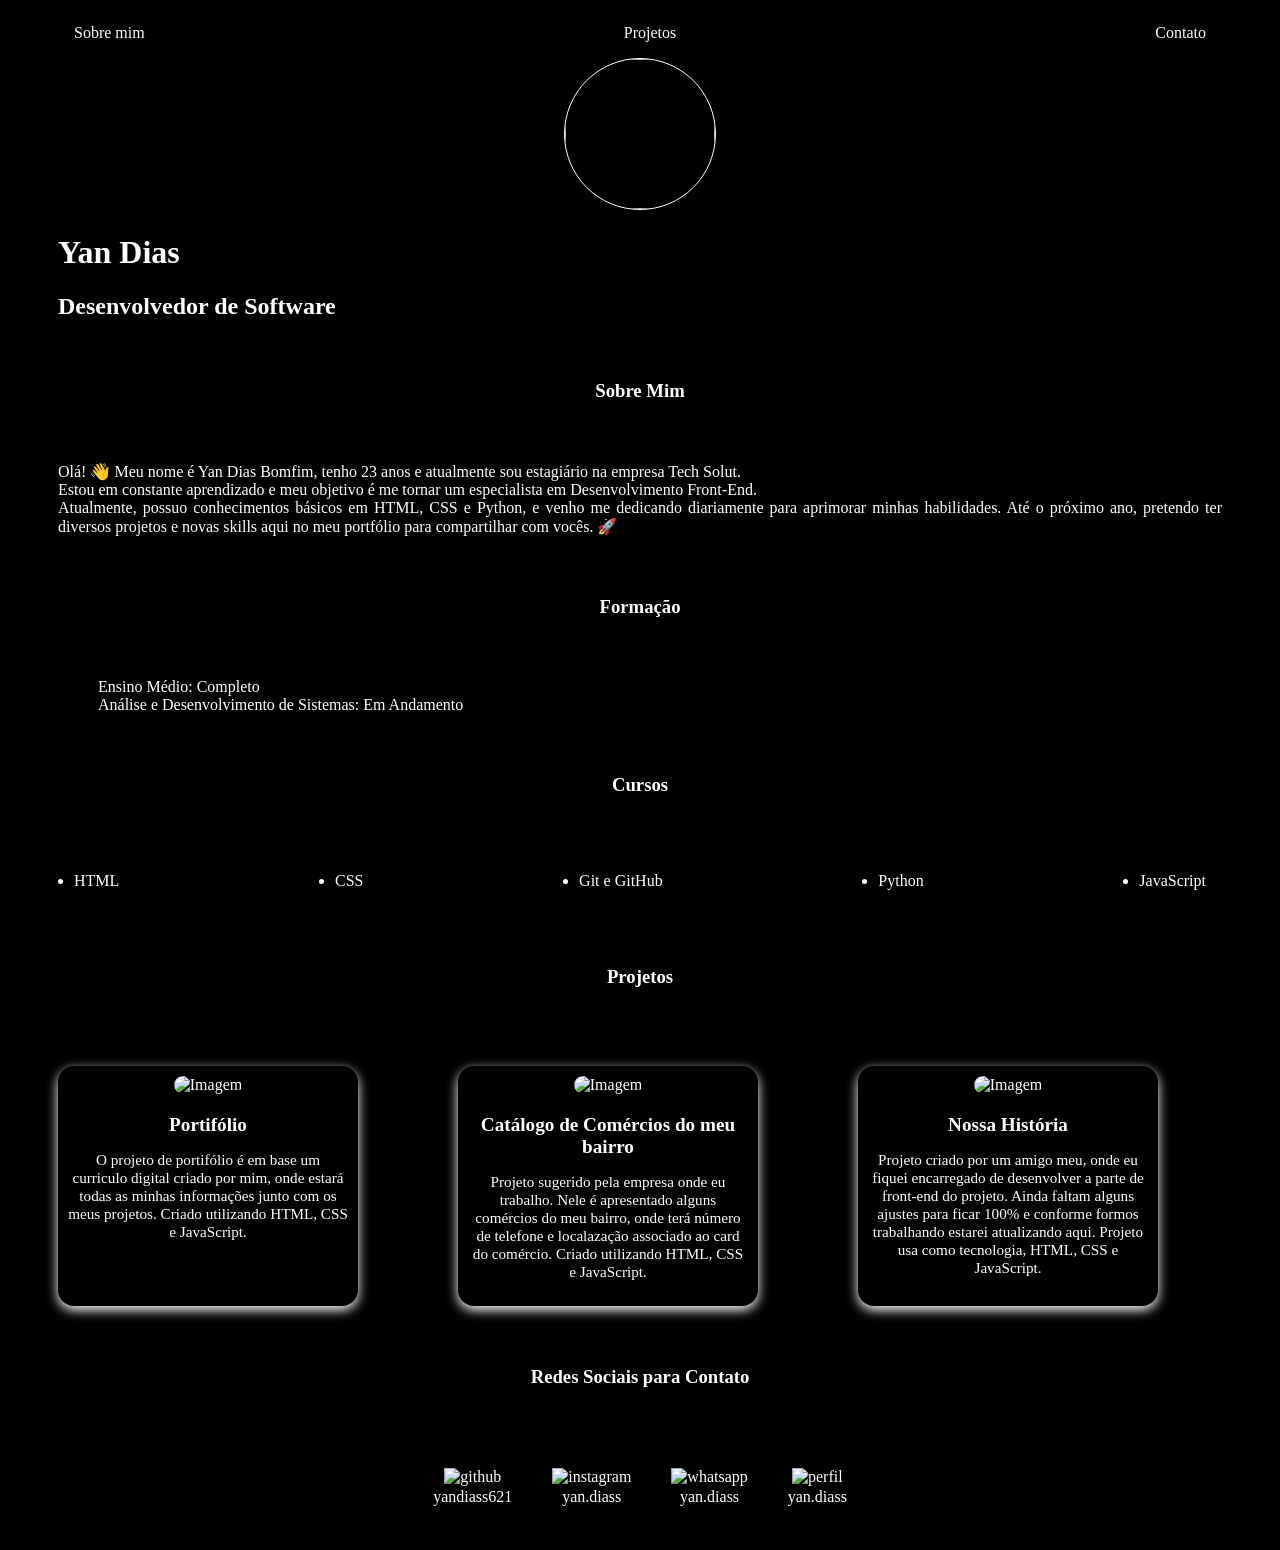
==== pages/index.html @ 5c6f7b04 "Edit" ====
<!DOCTYPE html>
<html lang="pt-br">
<head>
    <meta charset="UTF-8">
    <meta name="viewport" content="width=device-width, initial-scale=1.0">
    <link rel="shortcut icon" href="../imagens/Selfie no espelho no banheiro.png" type="image/x-icon">

    <title>Yan Dias</title>

    <link rel="stylesheet" href="../css/style.css">
</head>

<body>
    <div class="conteiner">
        <nav>
        <ul>
            <li>
                <a href="#sobre-mim">Sobre mim</a>
            </li>
            <li>
                <a href="#projetos">Projetos</a>
            </li>
            <li>
                <a href="#contatos">Contato</a>
            </li>
        </ul>
    </nav>

    <header>
        <div class="center">
            <img src="imagens/logo-projetos.png" alt="">
        </div>
        <h1>Yan Dias</h1>
        <h2>Desenvolvedor de Software</h2>
    </header>

    <main>
        <section>
            <h3 id="sobre-mim">Sobre Mim</h3>
            <p>Olá! 👋 Meu nome é Yan Dias Bomfim, tenho 23 anos e atualmente sou estagiário na empresa Tech Solut. <br>
Estou em constante aprendizado e meu objetivo é me tornar um especialista em Desenvolvimento Front-End. <br>

Atualmente, possuo conhecimentos básicos em HTML, CSS e Python, e venho me dedicando diariamente para aprimorar minhas habilidades.
Até o próximo ano, pretendo ter diversos projetos e novas skills aqui no meu portfólio para compartilhar com vocês. 🚀 </p>
        </section>

        <section>
            <h3>Formação</h3>
            <p>
                <ol>
                    <li>Ensino Médio: Completo</li>
                    <li>Análise e Desenvolvimento de Sistemas: Em Andamento</li>
                    
                </ol>
            </p>
        </section>

         <section>
            <h3>Cursos</h3>
            <p>
                <ul>
                    
                    <li>HTML</li>
                    <li>CSS</li>
                    <li>Git e GitHub</li>
                    <li>Python</li>
                    <li>JavaScript</li>
                   
                </ul>
            </p>
        </section>

        <section>
            
        </section>
    </main>
    
     <h3 id="projetos">Projetos</h3><br>

        <div class="projeto">
            <div class="card">
                <img src="imagens/logo-projetos.png" alt="Imagem">
    
                <a href="index.html"><h3>Portifólio</h3>
                <p>O projeto de portifólio é em base um curriculo digital criado por mim, onde estará todas as minhas informações junto com os meus projetos. Criado utilizando HTML, CSS e JavaScript.</p></a>
            </div>
             <div class="card">
                <img src="imagens/visual-desktop.png" alt="Imagem">
    
                <a href="https://yandiass621.github.io/Catalogo-de-comercios/"><h3>Catálogo de Comércios do meu bairro</h3>
                <p>Projeto sugerido pela empresa onde eu trabalho. Nele é apresentado alguns comércios do meu bairro, onde terá número de telefone e localazação associado ao card do comércio. Criado utilizando HTML, CSS e JavaScript.</p></a>
            </div>
            <div class="card">
                <img src="imagens/nossa_história.png" alt="Imagem">
    
                <a href="https://yandiass621.github.io/Nossa-Historia/"><h3>Nossa História</h3>
                <p>Projeto criado por um amigo meu, onde eu fiquei encarregado de desenvolver a parte de front-end do projeto.
                Ainda faltam alguns ajustes para ficar 100% e conforme formos trabalhando estarei atualizando aqui. Projeto usa como tecnologia, HTML, CSS e JavaScript. 
                </p></a>
            </div>

    </div>
     <h3 id="contatos">Redes Sociais para Contato</h3>
     <footer>
        

        <a href="https://github.com/yandiass621" target="_blank">
            <img src="imagens/github (1)-100.png" alt="github" rel="noopener noreferrer">
            <p>yandiass621</p>
        </a>

        <a href="https://www.instagram.com/yan.diass/" target="_blank">
            <img src="imagens/instagram-100.png" alt="instagram" rel="noopener noreferrer">
            <p>yan.diass</p>
        </a>

        <a href="https://api.whatsapp.com/send?phone=5511945909509" target="_blank">
            <img src="imagens/whatsapp-atual.png" alt="whatsapp">
            <p>yan.diass</p>
        </a>

        <a href="https://www.linkedin.com/in/yan-dias-bomfim-a44153233/" target="_blank">
            <img src="imagens/linkedin-azulwebp.webp" alt="perfil">
            <p>yan.diass</p>
        </a>

    </footer>
    <script src="script/script.js"></script>
</body>
</html>
---- css/style.css ----
body {
    color: rgb(255, 255, 255);
    background-color: rgb(0, 0, 0);
    text-align: justify;
    
}
ul{
    display: flex;
    justify-content: space-between;
    list-style: none;
    margin: 0;
    padding: 1em;
    gap: 20px;
}
a {
    color: rgb(255, 255, 255);
    text-decoration: none;
}
header img {
   
    width: 150px;
    height: 150px;
    border-radius: 50%;
    border: 1px solid rgb(255, 255, 255);
}
.center {
    text-align: center;
}
h1{
    color: rgb(255, 255, 255);
   

}
h2 {
    color: rgb(255, 255, 255);
}

footer img {
    width: 30px;
    height: 30px;
}
footer {
     display: flex;
     justify-content: center;
}
footer a {
    margin: 20px;
    text-align: center;
}
footer p {
    margin-top: 2px;
}
footer a p:hover{
    color:lightblue;
}

.conteiner {
    padding: 0 50px;
}
ol{
    list-style: none;
}
section ul {
    
    list-style: disc;
}
.contato-super {
            display: flex;
            gap: 20px;
            text-align: center;
}

h3{
    margin: 60px;
    text-align: center;
}
.projeto {
    display: flex;
    flex-wrap: wrap;
    gap: 100px;
    
}
.card {
    background-color: black;
    border-radius: 16px;
    box-shadow: 0 4px 12px white;
    width: 280px;
    padding: 10px;
    text-align: center;
    transition: transform 0.2s ease;
}
.card:hover {
    transform: translateY(-5px);
}
.card img {
    width: 100%;
    height: 150px;
    border-radius: 12px;
    margin-bottom: 12px;
}
.card h3 {
    margin: 8px 0;
    font-size: 1.2rem;
}
.card p {
    color: white;
    font-size: 0.95rem;
}
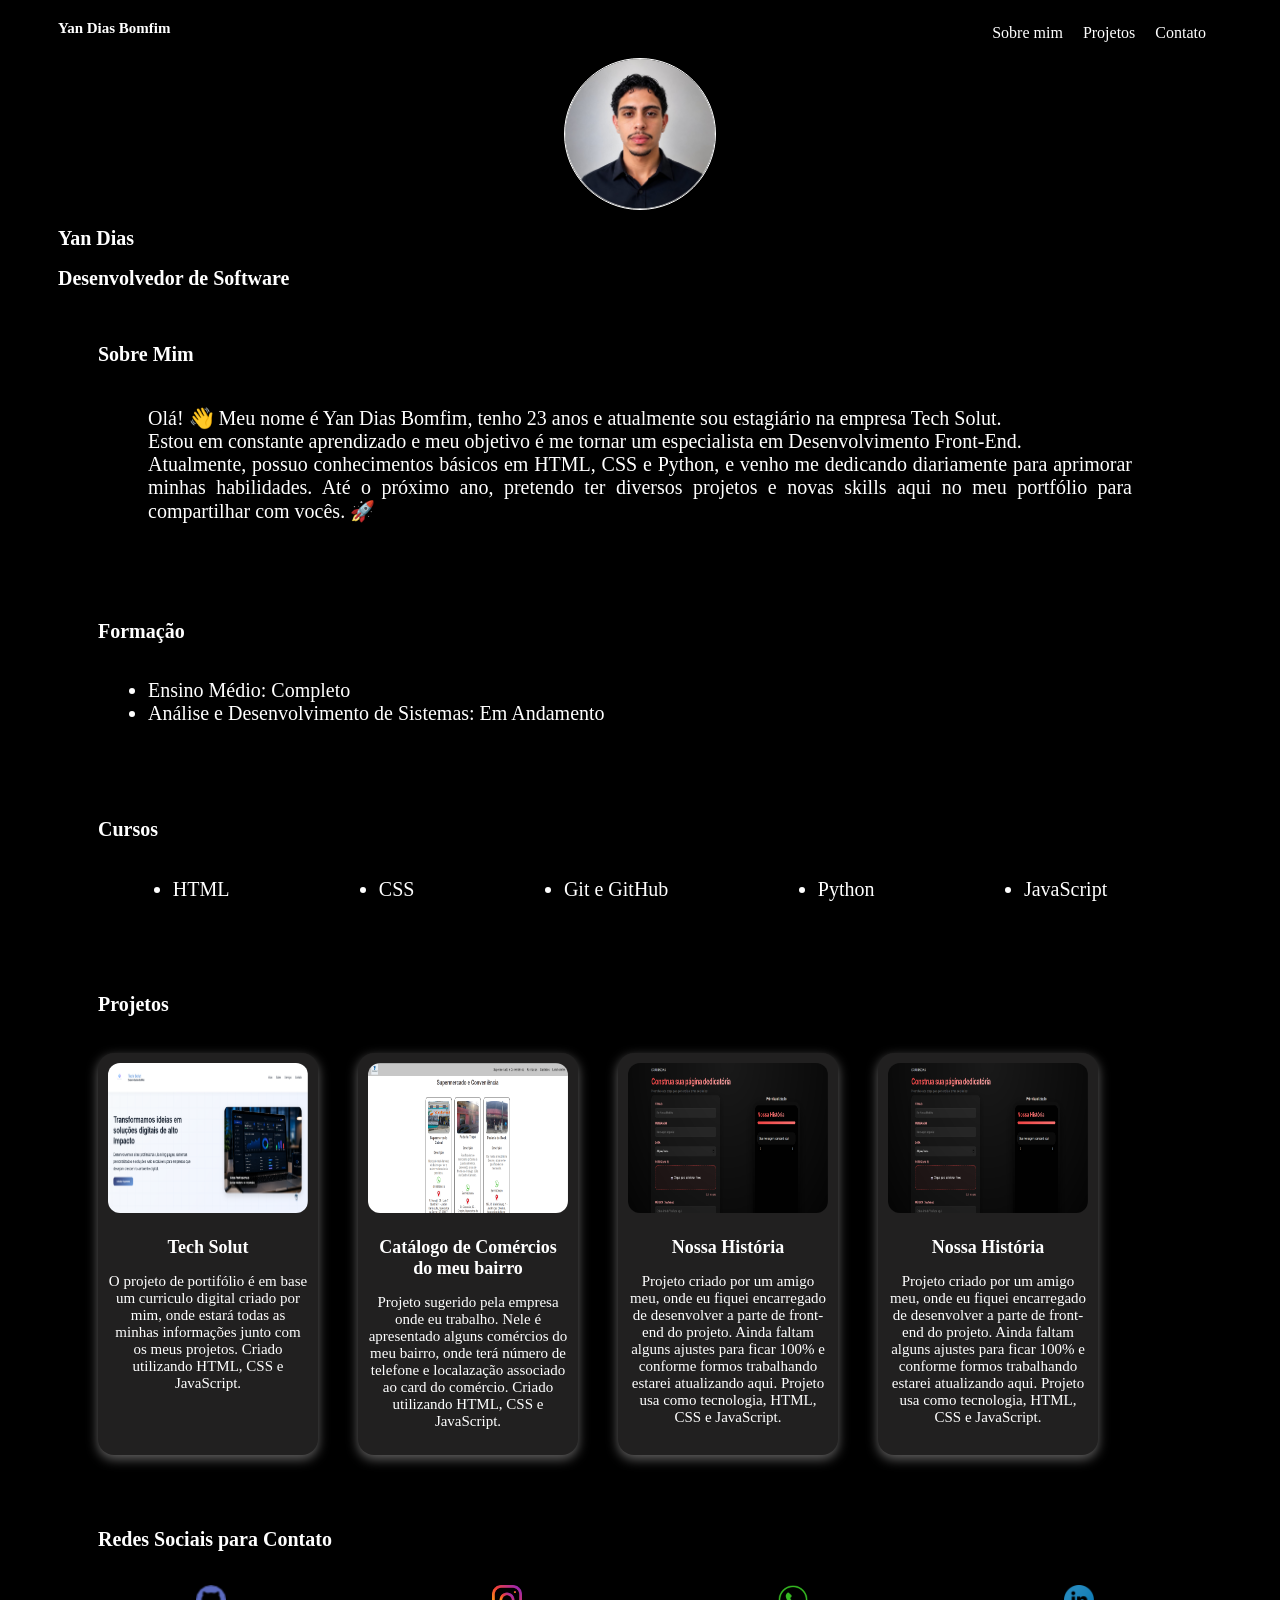
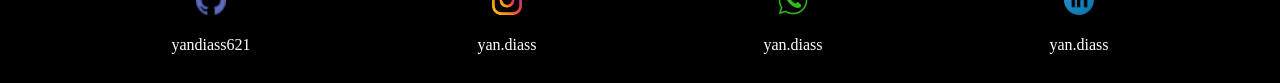
==== commit f5451144: "custom" ====
--- a/pages/index.html
+++ b/pages/index.html
@@ -3,7 +3,7 @@
 <head>
     <meta charset="UTF-8">
     <meta name="viewport" content="width=device-width, initial-scale=1.0">
-    <link rel="shortcut icon" href="../imagens/Selfie no espelho no banheiro.png" type="image/x-icon">
+    <link rel="shortcut icon" href="" type="image/x-icon">
 
     <title>Yan Dias</title>
 
@@ -13,30 +13,31 @@
 <body>
     <div class="conteiner">
         <nav>
+        <a href="index.html"><h1>Yan Dias Bomfim</h1></a>
         <ul>
             <li>
                 <a href="#sobre-mim">Sobre mim</a>
             </li>
             <li>
-                <a href="#projetos">Projetos</a>
+                <a href="#project">Projetos</a>
             </li>
             <li>
-                <a href="#contatos">Contato</a>
+                <a href="#contact">Contato</a>
             </li>
         </ul>
     </nav>
 
     <header>
         <div class="center">
-            <img src="imagens/logo-projetos.png" alt="">
+            <img src="../imagens/perfil.jpeg" alt="">
         </div>
         <h1>Yan Dias</h1>
         <h2>Desenvolvedor de Software</h2>
     </header>
 
     <main>
-        <section>
-            <h3 id="sobre-mim">Sobre Mim</h3>
+        <section class="sobre-mim" id="sobre-mim">
+            <h1>Sobre Mim</h1>
             <p>Olá! 👋 Meu nome é Yan Dias Bomfim, tenho 23 anos e atualmente sou estagiário na empresa Tech Solut. <br>
 Estou em constante aprendizado e meu objetivo é me tornar um especialista em Desenvolvimento Front-End. <br>
 
@@ -44,86 +45,87 @@
 Até o próximo ano, pretendo ter diversos projetos e novas skills aqui no meu portfólio para compartilhar com vocês. 🚀 </p>
         </section>
 
-        <section>
-            <h3>Formação</h3>
-            <p>
+        <section class="formacao">
+            <h1>Formação</h1>
                 <ol>
                     <li>Ensino Médio: Completo</li>
                     <li>Análise e Desenvolvimento de Sistemas: Em Andamento</li>
                     
                 </ol>
-            </p>
         </section>
 
-         <section>
-            <h3>Cursos</h3>
-            <p>
+         <section class="cursos">
+            <h1>Cursos</h1>
                 <ul>
-                    
                     <li>HTML</li>
                     <li>CSS</li>
                     <li>Git e GitHub</li>
                     <li>Python</li>
                     <li>JavaScript</li>
-                   
                 </ul>
-            </p>
         </section>
 
-        <section>
-            
+        <section class="projetos" id="project">
+            <h1>Projetos</h1>
+
+            <div class="projeto">
+                <div class="card">
+                    <img src="../imagens/tech-solut.png" alt="Imagem">
+        
+                    <a href="https://yandiass621.github.io/Tech-Solut/"><h3>Tech Solut</h3>
+                    <p>O projeto de portifólio é em base um curriculo digital criado por mim, onde estará todas as minhas informações junto com os meus projetos. Criado utilizando HTML, CSS e JavaScript.</p></a>
+                </div>
+                <div class="card">
+                    <img src="../imagens/visual-desktop.png" alt="Imagem">
+        
+                    <a href="https://yandiass621.github.io/Catalogo-de-comercios/"><h3>Catálogo de Comércios do meu bairro</h3>
+                    <p>Projeto sugerido pela empresa onde eu trabalho. Nele é apresentado alguns comércios do meu bairro, onde terá número de telefone e localazação associado ao card do comércio. Criado utilizando HTML, CSS e JavaScript.</p></a>
+                </div>
+                <div class="card">
+                    <img src="../imagens/nossa_história.png" alt="Imagem">
+        
+                    <a href="https://yandiass621.github.io/Nossa-Historia/"><h3>Nossa História</h3>
+                    <p>Projeto criado por um amigo meu, onde eu fiquei encarregado de desenvolver a parte de front-end do projeto.
+                    Ainda faltam alguns ajustes para ficar 100% e conforme formos trabalhando estarei atualizando aqui. Projeto usa como tecnologia, HTML, CSS e JavaScript. 
+                    </p></a>
+                </div>
+                <div class="card">
+                    <img src="../imagens/nossa_história.png" alt="Imagem">
+        
+                    <a href="https://yandiass621.github.io/Nossa-Historia/"><h3>Nossa História</h3>
+                    <p>Projeto criado por um amigo meu, onde eu fiquei encarregado de desenvolver a parte de front-end do projeto.
+                    Ainda faltam alguns ajustes para ficar 100% e conforme formos trabalhando estarei atualizando aqui. Projeto usa como tecnologia, HTML, CSS e JavaScript. 
+                    </p></a>
+                </div>
+            </div>
         </section>
     </main>
-    
-     <h3 id="projetos">Projetos</h3><br>
+     <footer>
+        <div class="contato" id="contact">
+            <h1>Redes Sociais para Contato</h1>
+        </div>
 
-        <div class="projeto">
-            <div class="card">
-                <img src="imagens/logo-projetos.png" alt="Imagem">
-    
-                <a href="index.html"><h3>Portifólio</h3>
-                <p>O projeto de portifólio é em base um curriculo digital criado por mim, onde estará todas as minhas informações junto com os meus projetos. Criado utilizando HTML, CSS e JavaScript.</p></a>
-            </div>
-             <div class="card">
-                <img src="imagens/visual-desktop.png" alt="Imagem">
-    
-                <a href="https://yandiass621.github.io/Catalogo-de-comercios/"><h3>Catálogo de Comércios do meu bairro</h3>
-                <p>Projeto sugerido pela empresa onde eu trabalho. Nele é apresentado alguns comércios do meu bairro, onde terá número de telefone e localazação associado ao card do comércio. Criado utilizando HTML, CSS e JavaScript.</p></a>
-            </div>
-            <div class="card">
-                <img src="imagens/nossa_história.png" alt="Imagem">
-    
-                <a href="https://yandiass621.github.io/Nossa-Historia/"><h3>Nossa História</h3>
-                <p>Projeto criado por um amigo meu, onde eu fiquei encarregado de desenvolver a parte de front-end do projeto.
-                Ainda faltam alguns ajustes para ficar 100% e conforme formos trabalhando estarei atualizando aqui. Projeto usa como tecnologia, HTML, CSS e JavaScript. 
-                </p></a>
-            </div>
+        <div class="links">
+            <a href="https://github.com/yandiass621" target="_blank">
+                <img src="../imagens/github (1)-100.png" alt="github" rel="noopener noreferrer">
+                <p>yandiass621</p>
+            </a>
 
-    </div>
-     <h3 id="contatos">Redes Sociais para Contato</h3>
-     <footer>
-        
+            <a href="https://www.instagram.com/yan.diass/" target="_blank">
+                <img src="../imagens/instagram-100.png" alt="instagram" rel="noopener noreferrer">
+                <p>yan.diass</p>
+            </a>
 
-        <a href="https://github.com/yandiass621" target="_blank">
-            <img src="imagens/github (1)-100.png" alt="github" rel="noopener noreferrer">
-            <p>yandiass621</p>
-        </a>
+            <a href="https://api.whatsapp.com/send?phone=5511945909509" target="_blank">
+                <img src="../imagens/whatsapp-atual.png" alt="whatsapp">
+                <p>yan.diass</p>
+            </a>
 
-        <a href="https://www.instagram.com/yan.diass/" target="_blank">
-            <img src="imagens/instagram-100.png" alt="instagram" rel="noopener noreferrer">
-            <p>yan.diass</p>
-        </a>
-
-        <a href="https://api.whatsapp.com/send?phone=5511945909509" target="_blank">
-            <img src="imagens/whatsapp-atual.png" alt="whatsapp">
-            <p>yan.diass</p>
-        </a>
-
-        <a href="https://www.linkedin.com/in/yan-dias-bomfim-a44153233/" target="_blank">
-            <img src="imagens/linkedin-azulwebp.webp" alt="perfil">
-            <p>yan.diass</p>
-        </a>
-
+            <a href="https://www.linkedin.com/in/yan-dias-bomfim-a44153233/" target="_blank">
+                <img src="../imagens/linkedin-azulwebp.webp" alt="perfil">
+                <p>yan.diass</p>
+            </a>
+        </div>
     </footer>
     <script src="script/script.js"></script>
 </body>
--- a/css/style.css
+++ b/css/style.css
@@ -4,20 +4,43 @@
     text-align: justify;
     
 }
-ul{
+nav{
+    display: flex;
+    flex-direction: row;
+    justify-content: space-between;
+}
+nav h1{
+    color: rgb(255, 255, 255);
+    font-size: 15px;
+
+}
+nav ul{
     display: flex;
     justify-content: space-between;
     list-style: none;
     margin: 0;
     padding: 1em;
     gap: 20px;
+
 }
-a {
+nav a{
+    text-decoration: none;
+    color: white;
+    transition: transform 0.2s ease;
+}
+nav a:hover{
+    color:lightblue;
+}
+h1 {
     color: rgb(255, 255, 255);
-    text-decoration: none;
+    font-size: 20px;
 }
+h2 {
+    color: rgb(255, 255, 255);
+    font-size: 20px;
+}
+
 header img {
-   
     width: 150px;
     height: 150px;
     border-radius: 50%;
@@ -26,65 +49,44 @@
 .center {
     text-align: center;
 }
-h1{
-    color: rgb(255, 255, 255);
-   
-
+section{
+    padding: 20px 40px;
 }
-h2 {
-    color: rgb(255, 255, 255);
+.sobre-mim p{
+    padding: 20px 50px;
+    font-size: 20px;
 }
-
-footer img {
-    width: 30px;
-    height: 30px;
-}
-footer {
-     display: flex;
-     justify-content: center;
-}
-footer a {
-    margin: 20px;
-    text-align: center;
-}
-footer p {
-    margin-top: 2px;
-}
-footer a p:hover{
-    color:lightblue;
-}
-
-.conteiner {
-    padding: 0 50px;
-}
-ol{
-    list-style: none;
-}
-section ul {
-    
+.formacao ol{
+    padding: 20px 50px;
     list-style: disc;
 }
-.contato-super {
-            display: flex;
-            gap: 20px;
-            text-align: center;
+.formacao li{
+    font-size: 20px;
 }
-
-h3{
-    margin: 60px;
-    text-align: center;
+.cursos ul{
+    display: flex;
+    justify-content: space-around;
+    flex-direction: row;
+    padding: 20px 0;
+}
+.cursos li{
+    font-size: 20px;
 }
 .projeto {
     display: flex;
     flex-wrap: wrap;
-    gap: 100px;
-    
+    gap: 40px;
+    padding: 20px 0;
+}
+.projeto a {
+    color: rgb(255, 255, 255);
+    text-decoration: none;
 }
 .card {
-    background-color: black;
+    background-color: rgb(33, 32, 32);
     border-radius: 16px;
-    box-shadow: 0 4px 12px white;
-    width: 280px;
+    box-shadow: 0 4px 12px rgb(100, 99, 99);
+    width: 200px;
     padding: 10px;
     text-align: center;
     transition: transform 0.2s ease;
@@ -100,10 +102,37 @@
 }
 .card h3 {
     margin: 8px 0;
-    font-size: 1.2rem;
+    font-size: 18px;
 }
 .card p {
     color: white;
-    font-size: 0.95rem;
+    font-size: 15px;
 }
-
+.contato{
+    padding: 20px 40px;
+}
+.links{
+    display: flex;
+    flex-direction: row;
+    justify-content: space-around;
+}
+.links a {
+    display: flex;
+    flex-direction: column;
+    align-items: center;
+    text-decoration: none;
+    color: white;
+}
+.links p{
+    padding: 5px;
+}
+.links img {
+    width: 30px;
+    height: 30px;
+}
+.links a p:hover{
+    color:lightblue;
+}
+.conteiner {
+    padding: 0 50px;
+}
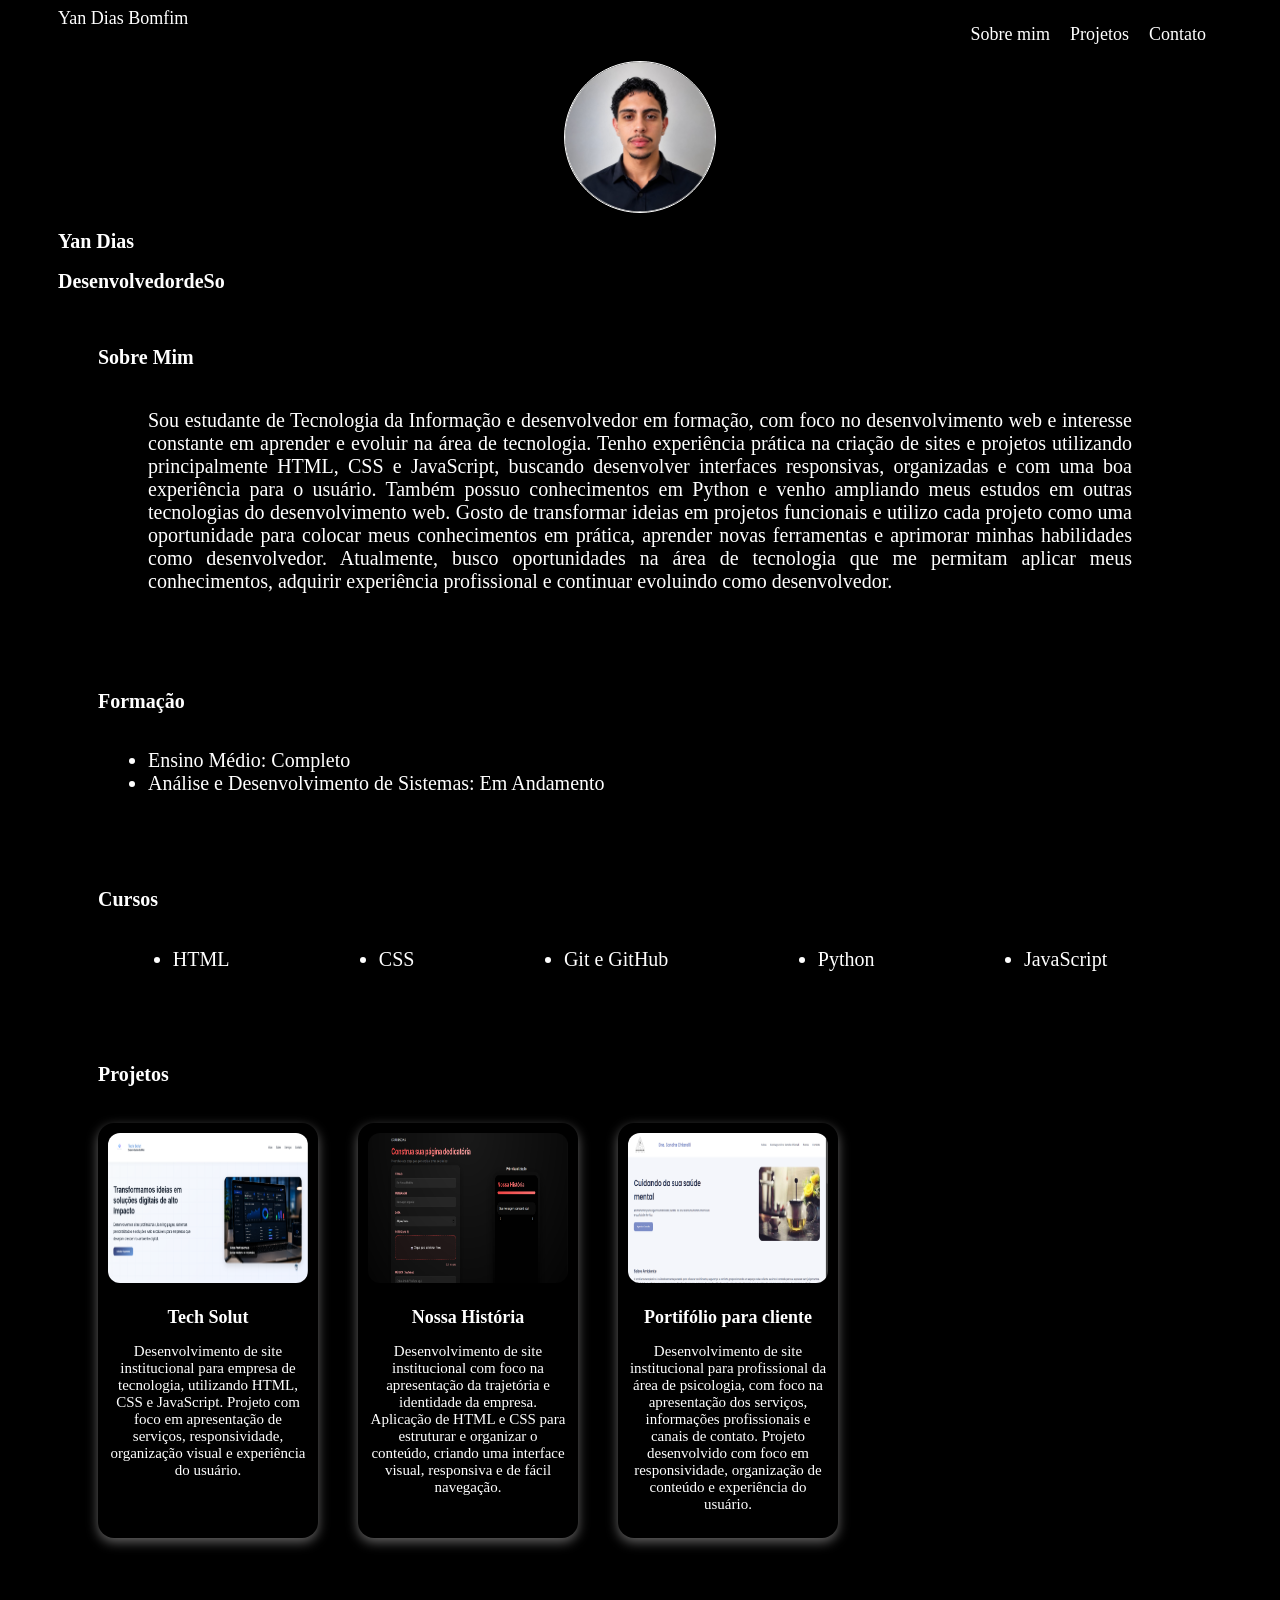
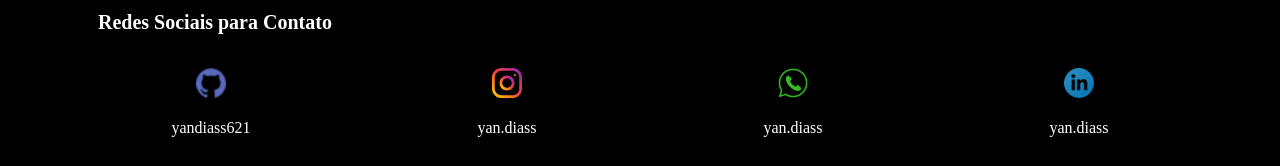
==== commit 51997d63: "final" ====
--- a/pages/index.html
+++ b/pages/index.html
@@ -3,7 +3,7 @@
 <head>
     <meta charset="UTF-8">
     <meta name="viewport" content="width=device-width, initial-scale=1.0">
-    <link rel="shortcut icon" href="" type="image/x-icon">
+    <link rel="shortcut icon" href="../imagens/desenvolvedor.png" type="image/x-icon">
 
     <title>Yan Dias</title>
 
@@ -13,7 +13,7 @@
 <body>
     <div class="conteiner">
         <nav>
-        <a href="index.html"><h1>Yan Dias Bomfim</h1></a>
+        <a href="index.html">Yan Dias Bomfim</a>
         <ul>
             <li>
                 <a href="#sobre-mim">Sobre mim</a>
@@ -38,11 +38,15 @@
     <main>
         <section class="sobre-mim" id="sobre-mim">
             <h1>Sobre Mim</h1>
-            <p>Olá! 👋 Meu nome é Yan Dias Bomfim, tenho 23 anos e atualmente sou estagiário na empresa Tech Solut. <br>
-Estou em constante aprendizado e meu objetivo é me tornar um especialista em Desenvolvimento Front-End. <br>
+            <p>
+                Sou estudante de Tecnologia da Informação e desenvolvedor em formação, com foco no desenvolvimento web e interesse constante em aprender e evoluir na área de tecnologia.
 
-Atualmente, possuo conhecimentos básicos em HTML, CSS e Python, e venho me dedicando diariamente para aprimorar minhas habilidades.
-Até o próximo ano, pretendo ter diversos projetos e novas skills aqui no meu portfólio para compartilhar com vocês. 🚀 </p>
+                Tenho experiência prática na criação de sites e projetos utilizando principalmente HTML, CSS e JavaScript, buscando desenvolver interfaces responsivas, organizadas e com uma boa experiência para o usuário. Também possuo conhecimentos em Python e venho ampliando meus estudos em outras tecnologias do desenvolvimento web.
+
+                Gosto de transformar ideias em projetos funcionais e utilizo cada projeto como uma oportunidade para colocar meus conhecimentos em prática, aprender novas ferramentas e aprimorar minhas habilidades como desenvolvedor.
+
+                Atualmente, busco oportunidades na área de tecnologia que me permitam aplicar meus conhecimentos, adquirir experiência profissional e continuar evoluindo como desenvolvedor.
+            </p>
         </section>
 
         <section class="formacao">
@@ -73,28 +77,21 @@
                     <img src="../imagens/tech-solut.png" alt="Imagem">
         
                     <a href="https://yandiass621.github.io/Tech-Solut/"><h3>Tech Solut</h3>
-                    <p>O projeto de portifólio é em base um curriculo digital criado por mim, onde estará todas as minhas informações junto com os meus projetos. Criado utilizando HTML, CSS e JavaScript.</p></a>
+                    <p>Desenvolvimento de site institucional para empresa de tecnologia, utilizando HTML, CSS e JavaScript. Projeto com foco em apresentação de serviços, responsividade, organização visual e experiência do usuário.</p></a>
                 </div>
-                <div class="card">
-                    <img src="../imagens/visual-desktop.png" alt="Imagem">
-        
-                    <a href="https://yandiass621.github.io/Catalogo-de-comercios/"><h3>Catálogo de Comércios do meu bairro</h3>
-                    <p>Projeto sugerido pela empresa onde eu trabalho. Nele é apresentado alguns comércios do meu bairro, onde terá número de telefone e localazação associado ao card do comércio. Criado utilizando HTML, CSS e JavaScript.</p></a>
-                </div>
+
                 <div class="card">
                     <img src="../imagens/nossa_história.png" alt="Imagem">
         
-                    <a href="https://yandiass621.github.io/Nossa-Historia/"><h3>Nossa História</h3>
-                    <p>Projeto criado por um amigo meu, onde eu fiquei encarregado de desenvolver a parte de front-end do projeto.
-                    Ainda faltam alguns ajustes para ficar 100% e conforme formos trabalhando estarei atualizando aqui. Projeto usa como tecnologia, HTML, CSS e JavaScript. 
+                    <a href="https://github.com/yandiass621/Nossa-Historia"><h3>Nossa História</h3>
+                    <p>Desenvolvimento de site institucional com foco na apresentação da trajetória e identidade da empresa. Aplicação de HTML e CSS para estruturar e organizar o conteúdo, criando uma interface visual, responsiva e de fácil navegação.
                     </p></a>
                 </div>
                 <div class="card">
-                    <img src="../imagens/nossa_história.png" alt="Imagem">
+                    <img src="../imagens/site-piscologa.png" alt="Imagem">
         
-                    <a href="https://yandiass621.github.io/Nossa-Historia/"><h3>Nossa História</h3>
-                    <p>Projeto criado por um amigo meu, onde eu fiquei encarregado de desenvolver a parte de front-end do projeto.
-                    Ainda faltam alguns ajustes para ficar 100% e conforme formos trabalhando estarei atualizando aqui. Projeto usa como tecnologia, HTML, CSS e JavaScript. 
+                    <a href="https://github.com/yandiass621/Site-Psicologa"><h3>Portifólio para cliente</h3>
+                    <p>Desenvolvimento de site institucional para profissional da área de psicologia, com foco na apresentação dos serviços, informações profissionais e canais de contato. Projeto desenvolvido com foco em responsividade, organização de conteúdo e experiência do usuário.
                     </p></a>
                 </div>
             </div>
@@ -127,6 +124,6 @@
             </a>
         </div>
     </footer>
-    <script src="script/script.js"></script>
+    <script src="../script/script.js"></script>
 </body>
 </html>
--- a/css/style.css
+++ b/css/style.css
@@ -8,11 +8,6 @@
     display: flex;
     flex-direction: row;
     justify-content: space-between;
-}
-nav h1{
-    color: rgb(255, 255, 255);
-    font-size: 15px;
-
 }
 nav ul{
     display: flex;
@@ -24,6 +19,7 @@
 
 }
 nav a{
+    font-size: 18px;
     text-decoration: none;
     color: white;
     transition: transform 0.2s ease;
@@ -83,7 +79,7 @@
     text-decoration: none;
 }
 .card {
-    background-color: rgb(33, 32, 32);
+    background-color: black;
     border-radius: 16px;
     box-shadow: 0 4px 12px rgb(100, 99, 99);
     width: 200px;
@@ -135,4 +131,164 @@
 }
 .conteiner {
     padding: 0 50px;
+}
+@media (max-width: 1024px) {
+
+    .conteiner {
+        padding: 0 30px;
+    }
+
+    nav {
+        padding: 0 10px;
+    }
+
+    nav ul {
+        gap: 15px;
+    }
+
+    section {
+        padding: 20px 30px;
+    }
+
+    .sobre-mim p {
+        padding: 20px 20px;
+        font-size: 18px;
+    }
+
+    .formacao ol {
+        padding: 20px 30px;
+    }
+
+    .formacao li {
+        font-size: 18px;
+    }
+
+    .cursos ul {
+        flex-wrap: wrap;
+        justify-content: space-around;
+        gap: 20px;
+    }
+
+    .cursos li {
+        font-size: 18px;
+    }
+
+    .projeto {
+        justify-content: center;
+        gap: 30px;
+    }
+
+    .card {
+        width: 200px;
+    }
+
+    .contato {
+        padding: 20px 30px;
+    }
+
+    .links {
+        justify-content: space-around;
+    }
+}
+@media (max-width: 768px) {
+
+    .conteiner {
+        padding: 0 15px;
+    }
+
+    /* MENU */
+
+    nav {
+        flex-direction: column;
+        align-items: center;
+    }
+
+    nav ul {
+        flex-direction: column;
+        align-items: center;
+        gap: 15px;
+        padding: 10px;
+    }
+
+    /* CABEÇALHO */
+
+    header img {
+        width: 120px;
+        height: 120px;
+    }
+
+    header h1 {
+        text-align: center;
+        font-size: 20px;
+    }
+
+    header h2 {
+        text-align: center;
+        font-size: 17px;
+    }
+
+    /* SEÇÕES */
+
+    section {
+        padding: 20px 10px;
+    }
+
+    /* SOBRE MIM */
+
+    .sobre-mim p {
+        padding: 10px 0;
+        font-size: 16px;
+        line-height: 1.6;
+    }
+
+    /* FORMAÇÃO */
+
+    .formacao ol {
+        padding: 10px 20px;
+    }
+
+    .formacao li {
+        font-size: 16px;
+        margin-bottom: 10px;
+    }
+
+    /* CURSOS */
+
+    .cursos ul {
+        flex-direction: column;
+        align-items: center;
+        gap: 15px;
+        padding: 20px 0;
+    }
+
+    .cursos li {
+        font-size: 17px;
+    }
+
+    /* PROJETOS */
+
+    .projeto {
+        flex-direction: column;
+        align-items: center;
+        gap: 25px;
+    }
+
+    .card {
+        width: 100%;
+        max-width: 300px;
+        box-sizing: border-box;
+    }
+
+    /* CONTATO */
+
+    .contato {
+        padding: 20px 10px;
+        text-align: center;
+    }
+
+    .links {
+        flex-direction: column;
+        align-items: center;
+        gap: 20px;
+    }
 }
